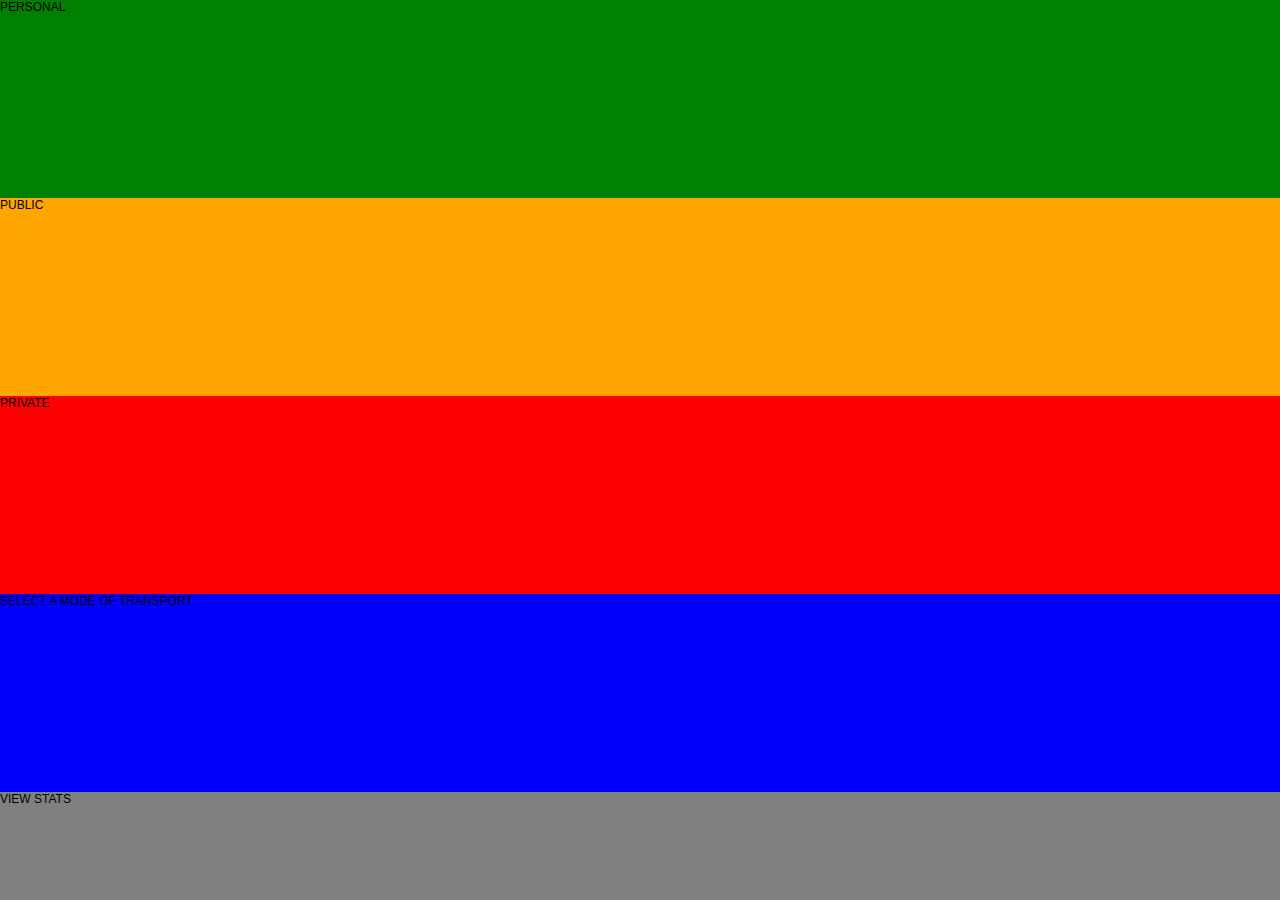
==== www/base.html @ 25344341 "Creating javascript skeleton for the buttons" ====
<!DOCTYPE html>
<html>
    <head>
        <meta charset="utf-8" />
        <meta name="format-detection" content="telephone=no" />
        <meta name="msapplication-tap-highlight" content="no" />
        <!-- WARNING: for iOS 7, remove the width=device-width and height=device-height attributes. See https://issues.apache.org/jira/browse/CB-4323 -->
        <meta name="viewport" content="user-scalable=no, initial-scale=1, maximum-scale=1, minimum-scale=1, width=device-width, height=device-height, target-densitydpi=device-dpi" />
        <link rel="stylesheet" type="text/css" href="css/index.css" />
        <link rel="stylesheet" type="text/css" href="css/base.css" />
        <title>Base Page</title>
    </head>
    <body>
        <div class="app">
            <div class="flexcontainer selector" id="personal" onclick="selected(this);">
                Personal
            </div>
            <div class="flexcontainer selector" id="public" onclick="selected(this);"/>
                Public
            </div>
            <div class="flexcontainer selector" id="private" onclick="selected(this);"/>
                Private
            </div>
            <div class="flexcontainer selector" id="startstop" onclick="selected(this);"/>
                Select a mode of transport
            </div>
            <div class="flexcontainer" id="stats" onclick="location.href='stats.html';">
                View Stats
            </div>
        </div>
        <script type="text/javascript" src="cordova.js"></script>
        <script type="text/javascript" src="js/index.js"></script>
        <script type="text/javascript">
            app.initialize();
        </script>
        <script type="text/javascript" src="js/base.js"></script>
    </body>
</html>
---- www/css/index.css ----
/*
 * Licensed to the Apache Software Foundation (ASF) under one
 * or more contributor license agreements.  See the NOTICE file
 * distributed with this work for additional information
 * regarding copyright ownership.  The ASF licenses this file
 * to you under the Apache License, Version 2.0 (the
 * "License"); you may not use this file except in compliance
 * with the License.  You may obtain a copy of the License at
 *
 * http://www.apache.org/licenses/LICENSE-2.0
 *
 * Unless required by applicable law or agreed to in writing,
 * software distributed under the License is distributed on an
 * "AS IS" BASIS, WITHOUT WARRANTIES OR CONDITIONS OF ANY
 * KIND, either express or implied.  See the License for the
 * specific language governing permissions and limitations
 * under the License.
 */
* {
    -webkit-tap-highlight-color: rgba(0,0,0,0); /* make transparent link selection, adjust last value opacity 0 to 1.0 */
}

body {
    -webkit-touch-callout: none;                /* prevent callout to copy image, etc when tap to hold */
    -webkit-text-size-adjust: none;             /* prevent webkit from resizing text to fit */
    -webkit-user-select: none;                  /* prevent copy paste, to allow, change 'none' to 'text' */
    background-color:#E4E4E4;
    background-attachment:fixed;
    font-family:'HelveticaNeue-Light', 'HelveticaNeue', Helvetica, Arial, sans-serif;
    font-size:12px;
    height:100%;
    margin:0px;
    padding:0px;
    text-transform:uppercase;
    width:100%;
}



h1 {
    font-size:24px;
    font-weight:normal;
    margin:0px;
    overflow:visible;
    padding:0px;
    text-align:center;
}

.event {
    border-radius:4px;
    -webkit-border-radius:4px;
    color:#FFFFFF;
    font-size:12px;
    margin:0px 30px;
    padding:2px 0px;
}

.event.listening {
    background-color:#333333;
    display:block;
}

.event.received {
    background-color:#4B946A;
    display:none;
}

@keyframes fade {
    from { opacity: 1.0; }
    50% { opacity: 0.4; }
    to { opacity: 1.0; }
}
 
@-webkit-keyframes fade {
    from { opacity: 1.0; }
    50% { opacity: 0.4; }
    to { opacity: 1.0; }
}
---- www/css/base.css ----
html, body {
    height: 100%;
    width: 100%;
    margin: 0;
}

.app {
    height:100%;
    background-color:yellow;
}

.flexcontainer {
    display: -webkit-flex;
    display: flex;
    width: 100%;
    -webkit-flex-direction: column;
    flex-direction: column;
}

.selector {
    height: 22%;
}

#personal {
    background-color:green;
}

#public {
    background-color:orange;
}

#private {
    background-color:red;
}

#startstop {
    background-color:blue;
}

#stats {
    background-color:grey;
    height: 12%;
}
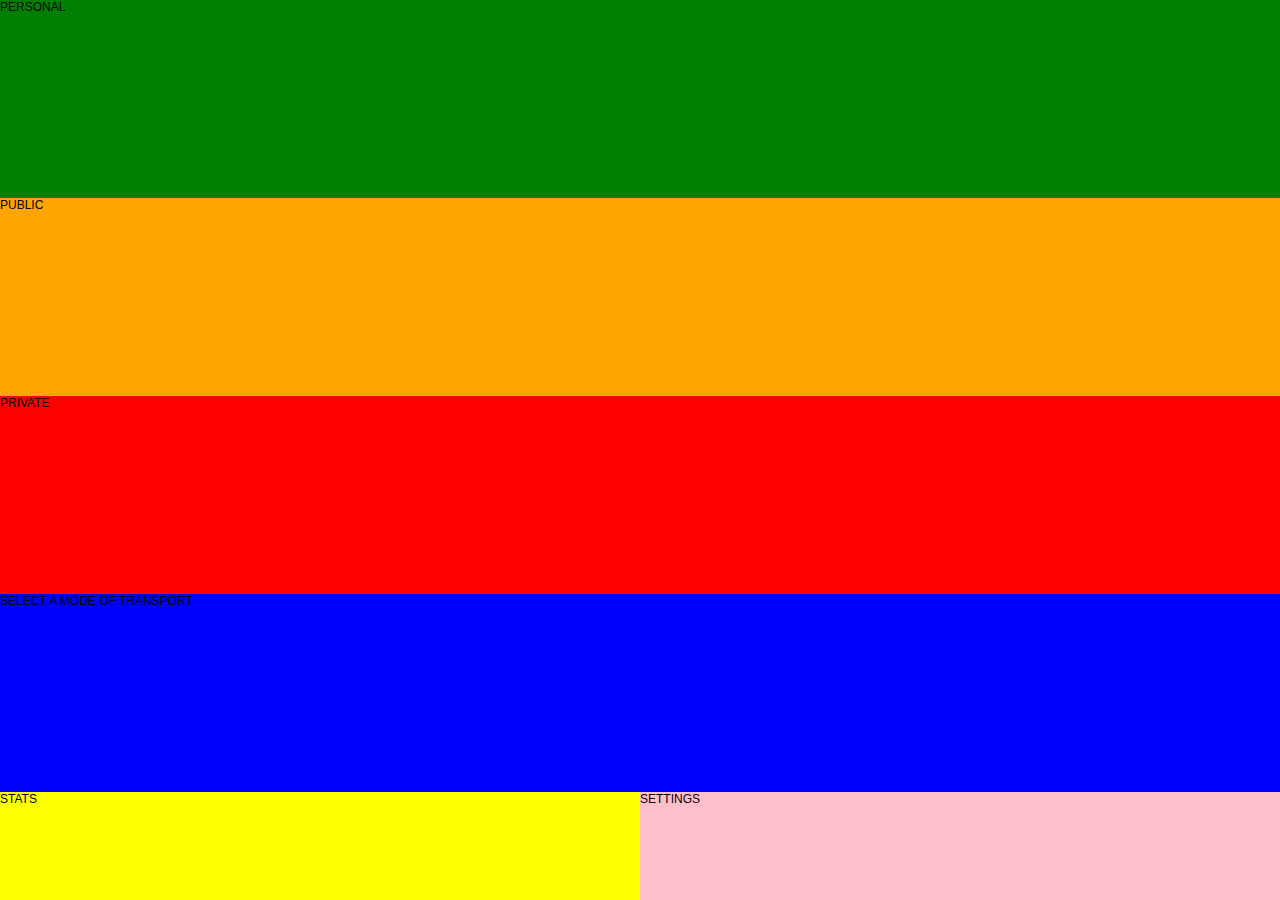
==== commit 895f2df3: "Adding settings page" ====
--- a/www/base.html
+++ b/www/base.html
@@ -24,15 +24,22 @@
             <div class="flexcontainer selector" id="startstop" onclick="selected(this);"/>
                 Select a mode of transport
             </div>
-            <div class="flexcontainer" id="stats" onclick="location.href='stats.html';">
-                View Stats
+            <div class="flexcontainer" id="bottombar">
+                <div id="dumbdiv">
+                    <div  id="stats" onclick="location.href='stats.html';">
+                        Stats
+                    </div>
+                    <div  id="settings" onclick="location.href='settings.html';">
+                        Settings
+                    </div>
+                </div>
             </div>
         </div>
         <script type="text/javascript" src="cordova.js"></script>
         <script type="text/javascript" src="js/index.js"></script>
+        <script type="text/javascript" src="js/base.js"></script>
         <script type="text/javascript">
             app.initialize();
         </script>
-        <script type="text/javascript" src="js/base.js"></script>
     </body>
 </html>--- a/www/css/base.css
+++ b/www/css/base.css
@@ -15,6 +15,14 @@
     width: 100%;
     -webkit-flex-direction: column;
     flex-direction: column;
+}
+
+.colcontainer {
+    display: -webkit-flex;
+    display: flex;
+    width: 100%;
+    -webkit-flex-direction: row;
+    flex-direction: row;
 }
 
 .selector {
@@ -37,7 +45,28 @@
     background-color:blue;
 }
 
-#stats {
+#bottombar {
     background-color:grey;
     height: 12%;
+}
+
+#dumbdiv{
+    height:100%;
+    width:100%;
+}
+
+#stats{
+    height:100%;
+    width:50%;
+    float:left;
+    display:inline-block;
+    background-color:yellow;
+}
+
+#settings{
+    height:100%;
+    width:50%;
+    float:right;
+    display:inline-block;
+    background-color:pink;
 }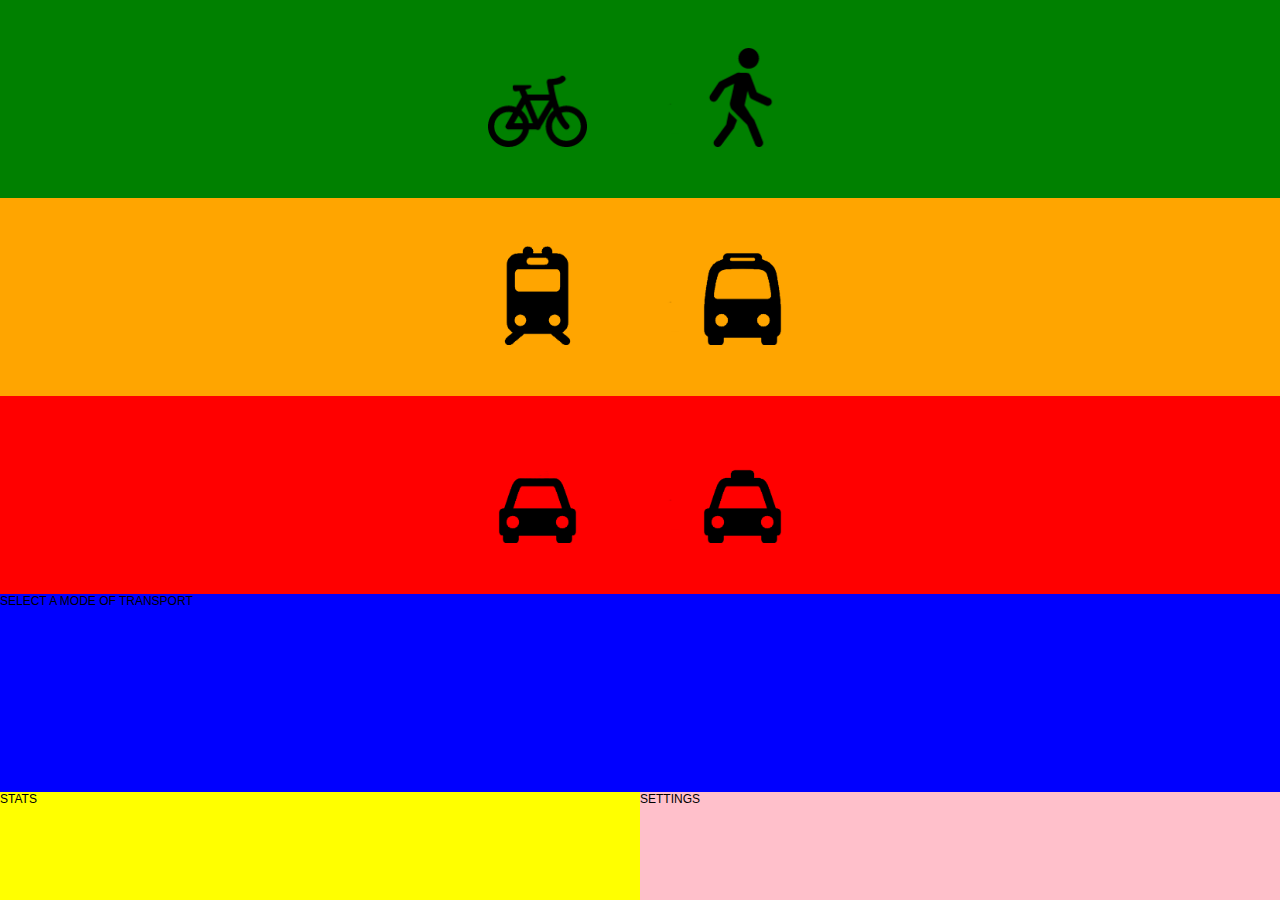
==== commit 47d3ba28: "Displaying glyphs on the main page" ====
--- a/www/base.html
+++ b/www/base.html
@@ -13,13 +13,31 @@
     <body>
         <div class="app">
             <div class="flexcontainer selector" id="personal" onclick="selected(this);">
-                Personal
+                <div class="wrapper">
+                    <div class="content personal">
+                        <img src="img/bicycle.png" alt="Bike">
+                        <img src="img/transparent.png" alt="and" >
+                        <img src="img/walking.png" alt="Walk" >
+                    </div>
+                </div>
             </div>
             <div class="flexcontainer selector" id="public" onclick="selected(this);"/>
-                Public
+                <div class="wrapper">
+                    <div class="content public">
+                        <img src="img/train.png" alt="Train">
+                        <img src="img/transparent.png" alt="and">
+                        <img src="img/bus.png" alt="Bus">
+                    </div>
+                </div>
             </div>
             <div class="flexcontainer selector" id="private" onclick="selected(this);"/>
-                Private
+                <div class="wrapper">
+                    <div class="content private">
+                        <img src="img/car.png" alt="Car">
+                        <img src="img/transparent.png" alt="and">
+                        <img src="img/taxi.png" alt="Taxi">
+                    </div>
+                </div>
             </div>
             <div class="flexcontainer selector" id="startstop" onclick="selected(this);"/>
                 Select a mode of transport
--- a/www/css/base.css
+++ b/www/css/base.css
@@ -69,4 +69,23 @@
     float:right;
     display:inline-block;
     background-color:pink;
+}
+
+.content {
+    display: table-cell;
+    vertical-align: middle;
+    text-align:center
+    }
+    
+.wrapper{
+    width: 100%;
+    height: 100%;
+    display: table;
+}
+
+.content img {
+    max-width: 40%;
+    max-height: 100%;
+    width: auto;
+    height: 50%;
 }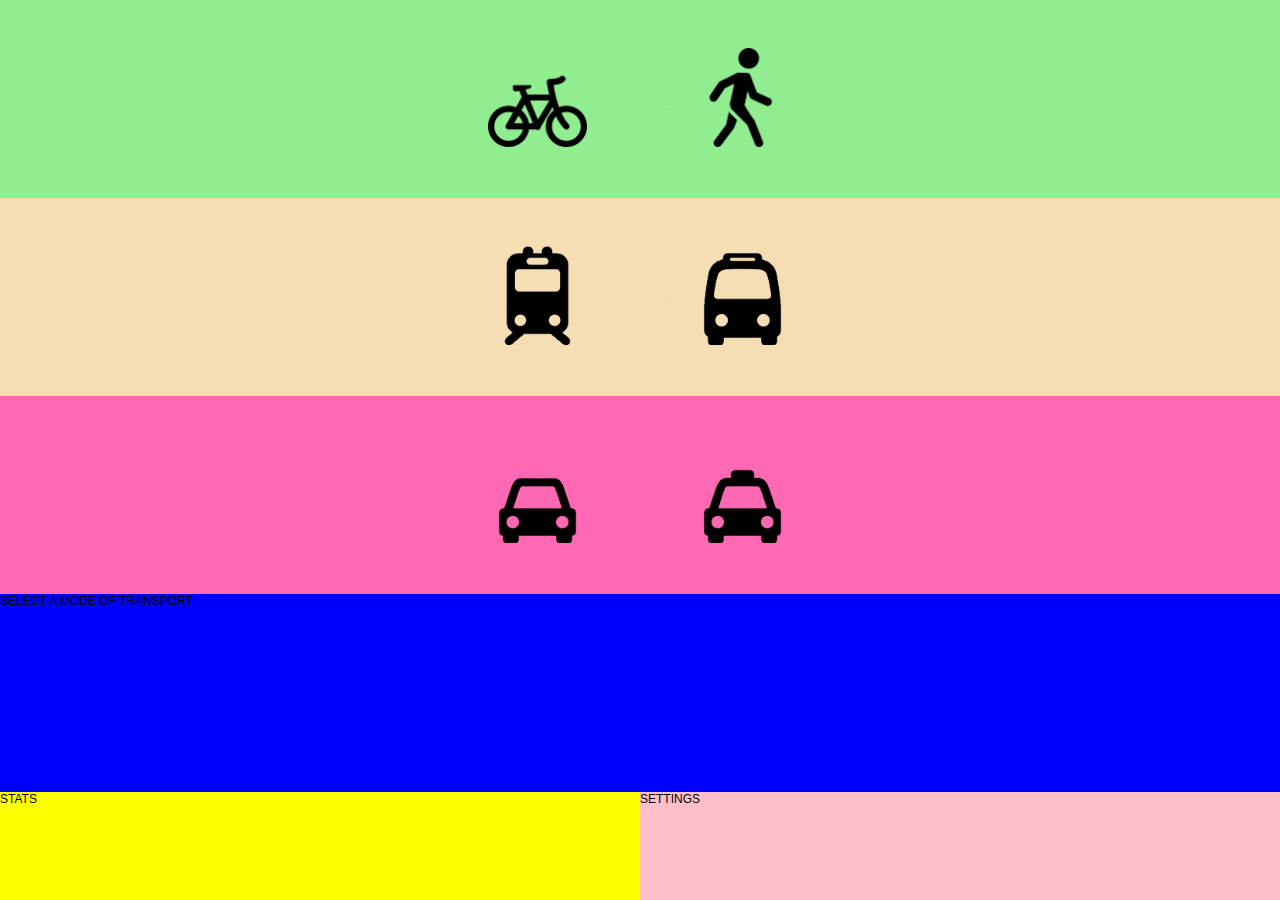
==== commit 56e3794c: "Adding javascript to change button colours" ====
--- a/www/base.html
+++ b/www/base.html
@@ -12,7 +12,7 @@
     </head>
     <body>
         <div class="app">
-            <div class="flexcontainer selector" id="personal" onclick="selected(this);">
+            <div class="flexcontainer selector" id="personal">
                 <div class="wrapper">
                     <div class="content personal">
                         <img src="img/bicycle.png" alt="Bike">
@@ -21,7 +21,7 @@
                     </div>
                 </div>
             </div>
-            <div class="flexcontainer selector" id="public" onclick="selected(this);"/>
+            <div class="flexcontainer selector" id="public">
                 <div class="wrapper">
                     <div class="content public">
                         <img src="img/train.png" alt="Train">
@@ -30,7 +30,7 @@
                     </div>
                 </div>
             </div>
-            <div class="flexcontainer selector" id="private" onclick="selected(this);"/>
+            <div class="flexcontainer selector" id="private">
                 <div class="wrapper">
                     <div class="content private">
                         <img src="img/car.png" alt="Car">
@@ -39,7 +39,7 @@
                     </div>
                 </div>
             </div>
-            <div class="flexcontainer selector" id="startstop" onclick="selected(this);"/>
+            <div class="flexcontainer selector" id="startstop">
                 Select a mode of transport
             </div>
             <div class="flexcontainer" id="bottombar">
--- a/www/css/base.css
+++ b/www/css/base.css
@@ -30,15 +30,31 @@
 }
 
 #personal {
-    background-color:green;
+    background-color:lightgreen;
+}
+
+.per_selected{
+    background-color:green !important;
 }
 
 #public {
-    background-color:orange;
+    background-color:wheat;
+}
+
+.pub_selected{
+    background-color:orange !important;
 }
 
 #private {
-    background-color:red;
+    background-color:hotpink;
+}
+
+.priv_selected{
+    background-color:red !important;
+}
+
+.deselected{
+    background-color:dimgrey !important;
 }
 
 #startstop {
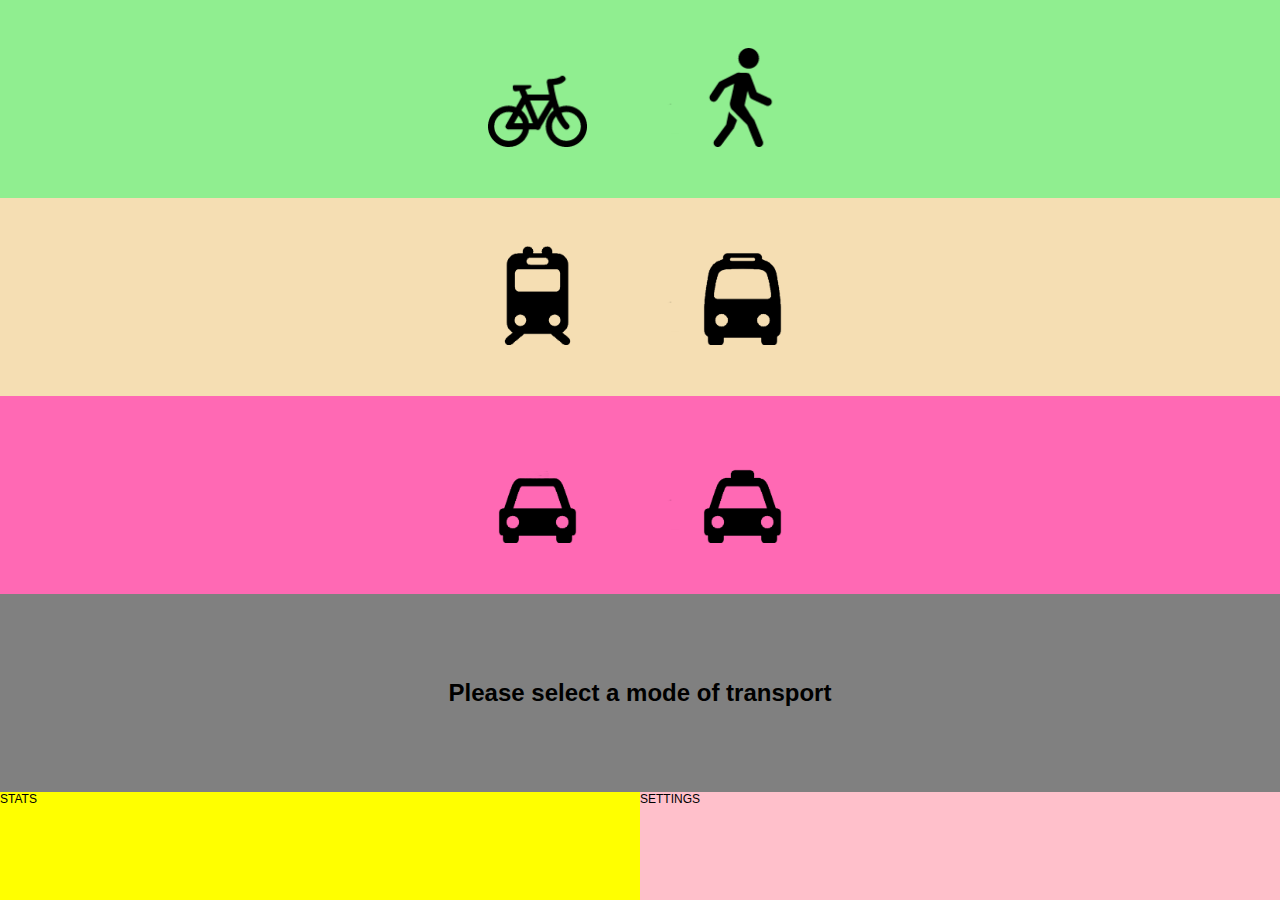
==== commit 9f26d412: "Adding start and stop buttons" ====
--- a/www/base.html
+++ b/www/base.html
@@ -21,6 +21,8 @@
                     </div>
                 </div>
             </div>
+            <div class="flexcontainer selector hidden" id="personal_blank">
+            </div>
             <div class="flexcontainer selector" id="public">
                 <div class="wrapper">
                     <div class="content public">
@@ -29,6 +31,8 @@
                         <img src="img/bus.png" alt="Bus">
                     </div>
                 </div>
+            </div>
+            <div class="flexcontainer selector hidden" id="public_blank">
             </div>
             <div class="flexcontainer selector" id="private">
                 <div class="wrapper">
@@ -39,9 +43,29 @@
                     </div>
                 </div>
             </div>
-            <div class="flexcontainer selector" id="startstop">
-                Select a mode of transport
+            <div class="flexcontainer selector hidden" id="private_blank">
             </div>
+            <div class="flexcontainer selector" id="please_select">
+                <div class="wrapper">
+                    <div class="content">
+                        <h4>Please select a mode of transport</h4>
+                    </div>
+                </div>
+            </div>
+            <div class="flexcontainer selector hidden" id="start">
+                <div class="wrapper">
+                    <div class="content">
+                        <h4>Touch here to Start</h4>
+                    </div>
+                </div>
+            </div>
+            <div class="flexcontainer selector hidden" id="stop">
+                <div class="wrapper">
+                    <div class="content">
+                        <h4>Touch here to Stop</h4>
+                    </div>
+                </div>
+            </div>            
             <div class="flexcontainer" id="bottombar">
                 <div id="dumbdiv">
                     <div  id="stats" onclick="location.href='stats.html';">
--- a/www/css/base.css
+++ b/www/css/base.css
@@ -37,12 +37,20 @@
     background-color:green !important;
 }
 
+#personal_blank{
+    background-color:dimgrey;
+}
+
 #public {
     background-color:wheat;
 }
 
 .pub_selected{
     background-color:orange !important;
+}
+
+#public_blank{
+    background-color:dimgrey;
 }
 
 #private {
@@ -53,12 +61,24 @@
     background-color:red !important;
 }
 
+#private_blank{
+    background-color:dimgrey;
+}
+
 .deselected{
     background-color:dimgrey !important;
 }
 
-#startstop {
-    background-color:blue;
+#please_select{
+     background-color: grey;
+}
+
+#start{
+     background-color: green;
+}
+
+#stop{
+     background-color: red;
 }
 
 #bottombar {
@@ -104,4 +124,18 @@
     max-height: 100%;
     width: auto;
     height: 50%;
+}
+
+.content h4{
+    text-transform: none;
+    font-size: 2em;
+}
+
+.content h3{
+    text-transform: none;
+    font-size: 3em;
+}
+
+.hidden{
+    display:none;
 }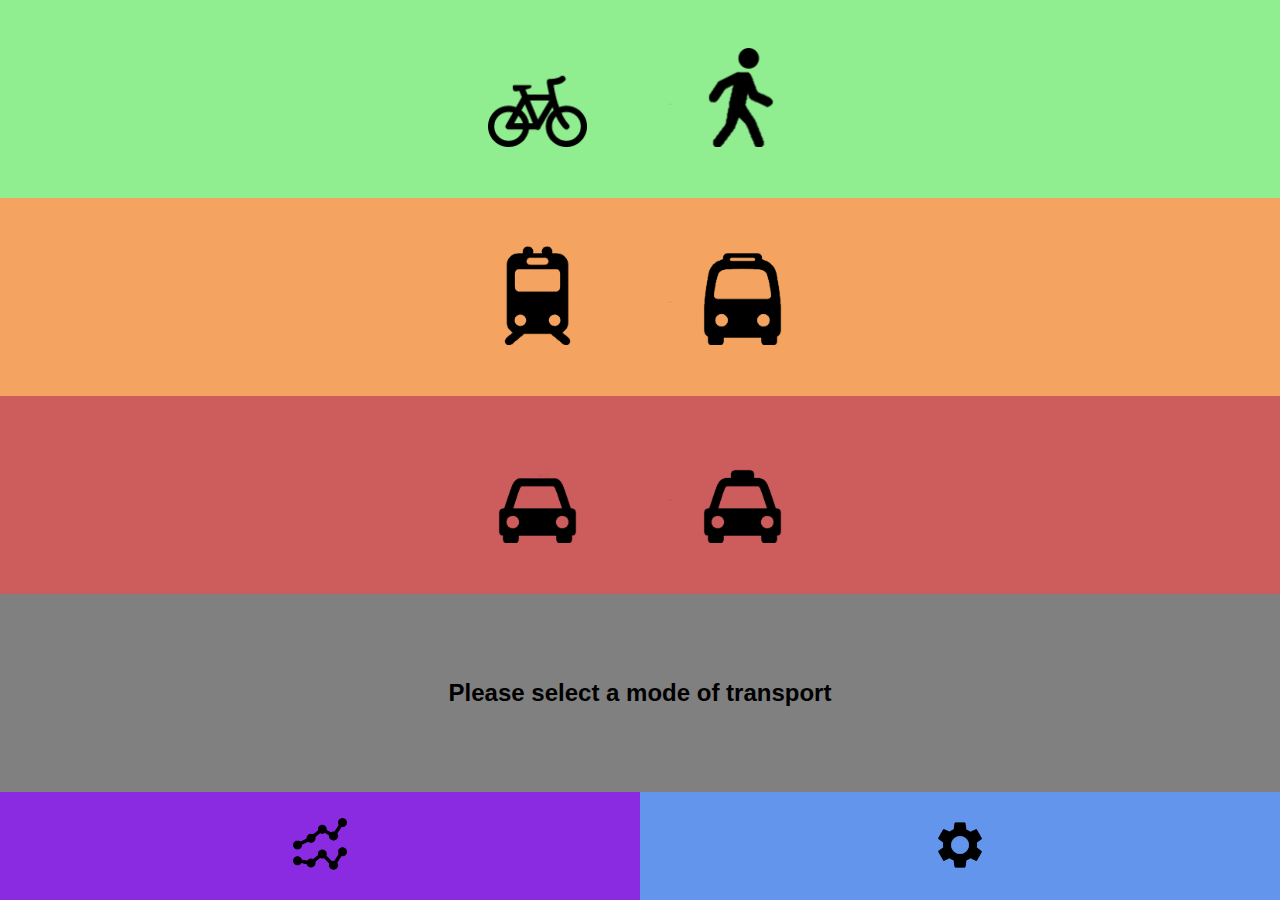
==== commit 06eccccc: "Adding styles for the two bottom buttons" ====
--- a/www/base.html
+++ b/www/base.html
@@ -69,10 +69,18 @@
             <div class="flexcontainer" id="bottombar">
                 <div id="dumbdiv">
                     <div  id="stats" onclick="location.href='stats.html';">
-                        Stats
+                        <div class="wrapper">
+                            <div class="content bottombars">
+                                <img src="img/stats.png" alt="Stats">      
+                            </div>
+                        </div>
                     </div>
                     <div  id="settings" onclick="location.href='settings.html';">
-                        Settings
+                        <div class="wrapper">
+                            <div class="content bottombars">
+                                <img src="img/settings.png" alt="Settings">
+                            </div>
+                        </div>
                     </div>
                 </div>
             </div>
--- a/www/css/base.css
+++ b/www/css/base.css
@@ -34,7 +34,7 @@
 }
 
 .per_selected{
-    background-color:green !important;
+    background-color:forestgreen !important;
 }
 
 #personal_blank{
@@ -42,11 +42,11 @@
 }
 
 #public {
-    background-color:wheat;
+    background-color:sandybrown;
 }
 
 .pub_selected{
-    background-color:orange !important;
+    background-color:chocolate !important;
 }
 
 #public_blank{
@@ -54,11 +54,11 @@
 }
 
 #private {
-    background-color:hotpink;
+    background-color:indianred;
 }
 
 .priv_selected{
-    background-color:red !important;
+    background-color:crimson !important;
 }
 
 #private_blank{
@@ -74,11 +74,11 @@
 }
 
 #start{
-     background-color: green;
+     background-color: forestgreen;
 }
 
 #stop{
-     background-color: red;
+     background-color: crimson;
 }
 
 #bottombar {
@@ -96,7 +96,7 @@
     width:50%;
     float:left;
     display:inline-block;
-    background-color:yellow;
+    background-color:blueviolet;
 }
 
 #settings{
@@ -104,7 +104,7 @@
     width:50%;
     float:right;
     display:inline-block;
-    background-color:pink;
+    background-color:cornflowerblue;
 }
 
 .content {
@@ -126,6 +126,12 @@
     height: 50%;
 }
 
+#bottombars img{
+    max-height: 25%;
+    width: auto;
+    height: 25%;
+}
+
 .content h4{
     text-transform: none;
     font-size: 2em;
